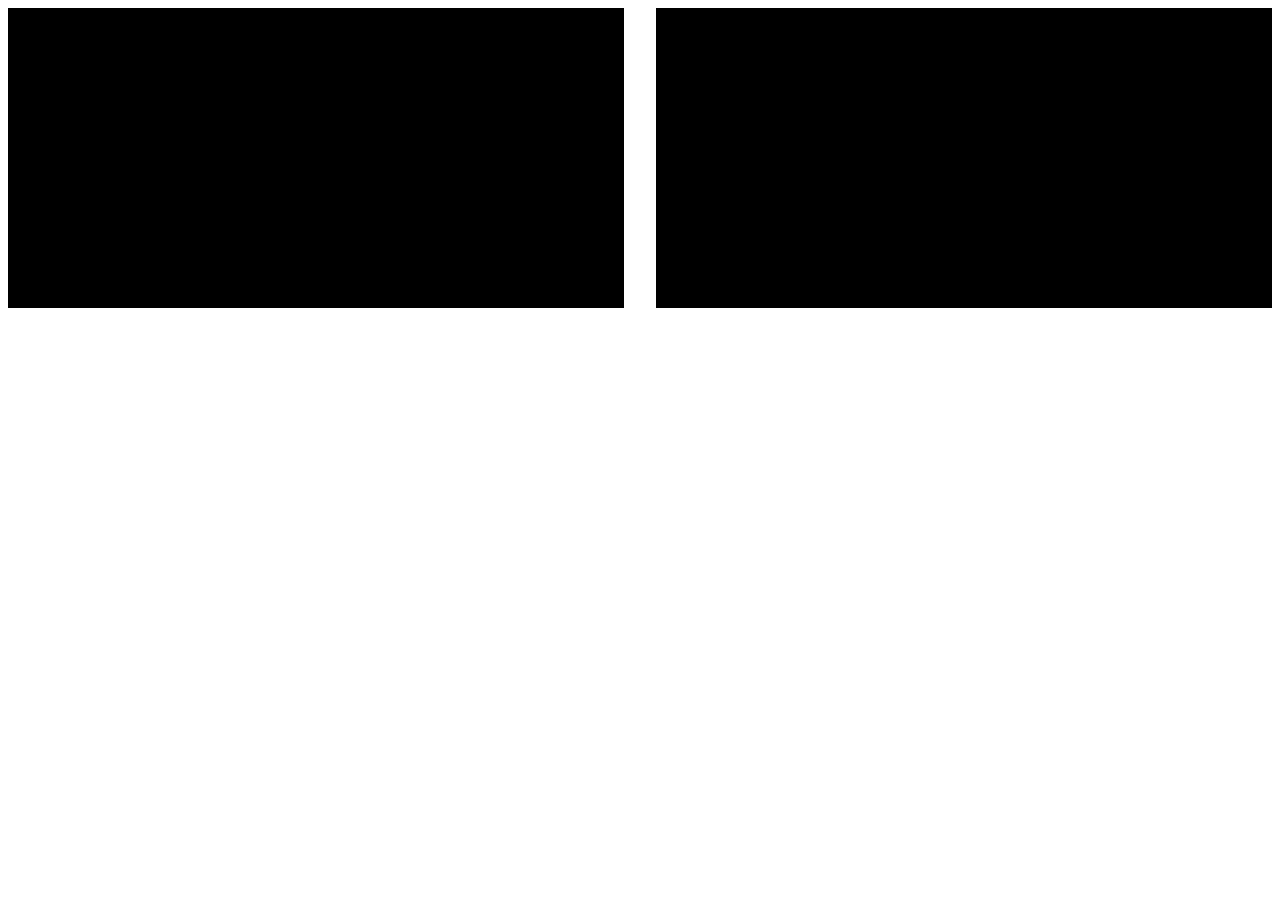
==== index.html @ 38e198c4 "init" ====
<!DOCTYPE html>
<html lang="en">
<head>
    <meta charset="UTF-8">
    <meta name="viewport" content="width=device-width, initial-scale=1.0">
    <link rel="stylesheet" type="text/css" media='screen' href="main.css">
    <title>Virtual Meet</title>
</head>
<body>

    <div id="videos">
        <video class="video-player" id="user-1" autoplay playsinline></video>
        <video class="video-player" id="user-2" autoplay playsinline></video>
    </div>
    
</body>
<script src="main.js"></script>
</html>
---- main.css ----
#videos {
    display: grid;
    grid-template-columns: 1fr 1fr;
    gap: 2em;
}

.video-player {
    background-color: black;
    width: 100%;
    height: 300px;
}

#user-1 {
    transform: scaleX(-1);
}
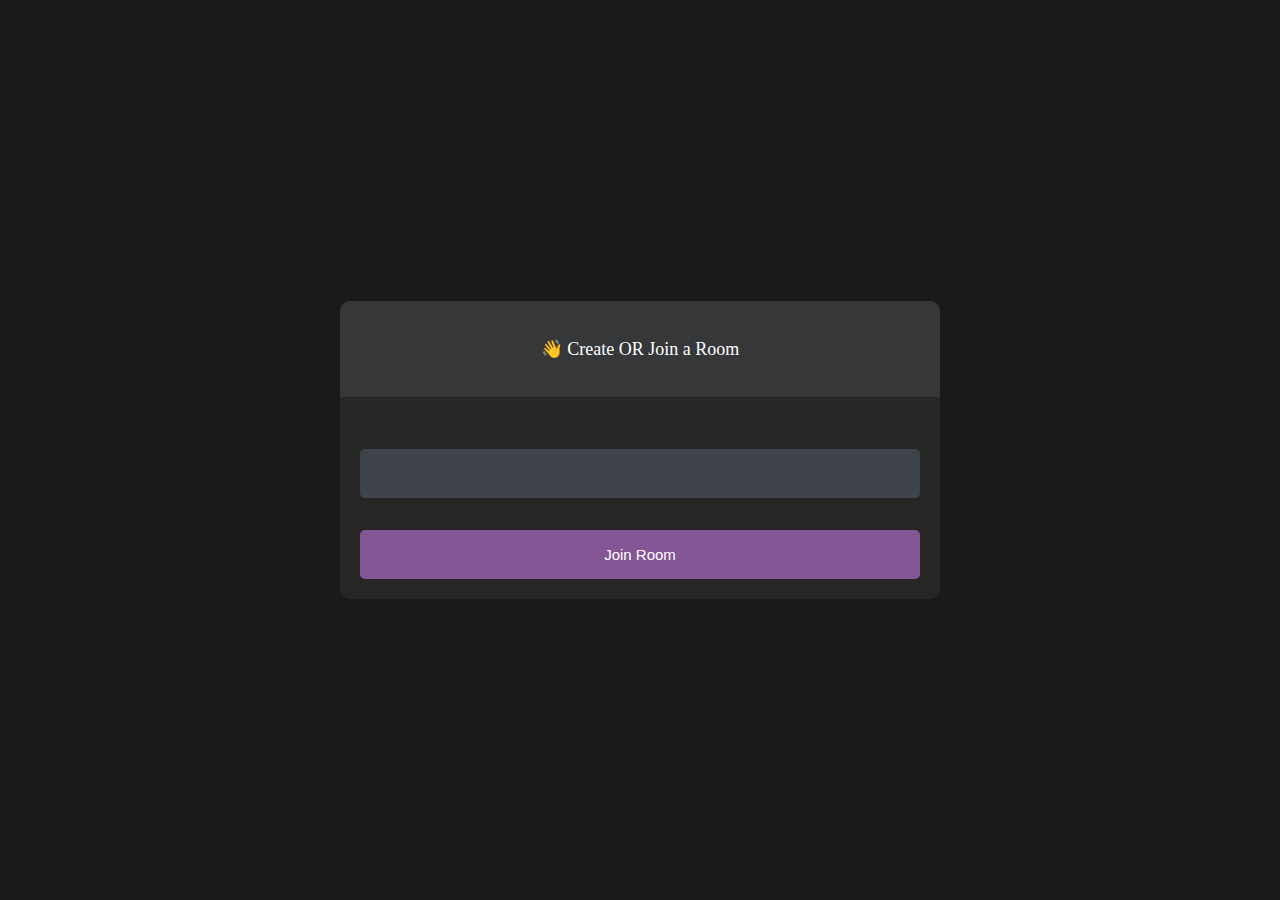
==== commit 07334767: "init" ====
--- a/index.html
+++ b/index.html
@@ -1,10 +1,11 @@
 <!DOCTYPE html>
-<html lang="en">
+<html>
 <head>
-    <meta charset="UTF-8">
-    <meta name="viewport" content="width=device-width, initial-scale=1.0">
-    <link rel="stylesheet" type="text/css" media='screen' href="main.css">
-    <title>Virtual Meet</title>
+    <meta charset='utf-8'>
+    <meta http-equiv='X-UA-Compatible' content='IE=edge'>
+    <title>PeerChat</title>
+    <meta name='viewport' content='width=device-width, initial-scale=1'>
+    <link rel='stylesheet' type='text/css' media='screen' href='main.css'>
 </head>
 <body>
 
@@ -12,7 +13,26 @@
         <video class="video-player" id="user-1" autoplay playsinline></video>
         <video class="video-player" id="user-2" autoplay playsinline></video>
     </div>
+
+    <div id="controls">
+
+        <div class="control-container" id="camera-btn">
+            <img src="icons/camera.png" />
+        </div>
+
+        <div class="control-container" id="mic-btn">
+            <img src="icons/mic.png" />
+        </div>
+
+        <a href="lobby.html">
+            <div class="control-container" id="leave-btn">
+                <img src="icons/phone.png" />
+            </div>
+        </a>
+
+    </div>
     
 </body>
-<script src="main.js"></script>
+<script src='agora-rtm-sdk-1.4.4.js'></script>
+<script src='main.js'></script>
 </html>--- a/main.css
+++ b/main.css
@@ -1,15 +1,78 @@
-#videos {
-    display: grid;
-    grid-template-columns: 1fr 1fr;
-    gap: 2em;
+*{
+    margin: 0;
+    padding: 0;
+    box-sizing: border-box;
 }
 
-.video-player {
+#videos{
+    display: grid;
+    grid-template-columns: 1fr;
+    height: 100vh;
+    overflow:hidden;
+}
+
+.video-player{
     background-color: black;
     width: 100%;
-    height: 300px;
+    height: 100%;
+    object-fit: cover;
 }
 
-#user-1 {
-    transform: scaleX(-1);
+#user-2{
+    display: none;
 }
+
+.smallFrame{
+    position: fixed;
+    top: 20px;
+    left: 20px;
+    height: 170px;
+    width: 300px;
+    border-radius: 5px;
+    border:2px solid #b366f9;
+    -webkit-box-shadow: 3px 3px 15px -1px rgba(0,0,0,0.77);
+    box-shadow: 3px 3px 15px -1px rgba(0,0,0,0.77);
+    z-index: 999;
+}
+
+
+#controls{
+    position: fixed;
+    bottom: 20px;
+    left: 50%;
+    transform:translateX(-50%);
+    display: flex;
+    gap: 1em;
+}
+
+
+.control-container{
+  background-color: rgb(179, 102, 249, .9);
+  padding: 20px;
+  border-radius: 50%;
+  display: flex;
+  justify-content: center;
+  align-items: center;
+  cursor: pointer;
+}
+
+.control-container img{
+    height: 30px;
+    width: 30px;
+}
+
+#leave-btn{
+    background-color: rgb(255,80,80, 1);
+}
+
+@media screen and (max-width:600px) {
+        .smallFrame{
+            height: 80px;
+            width: 120px;
+        }
+
+        .control-container img{
+            height: 20px;
+            width: 20px;
+        }
+}